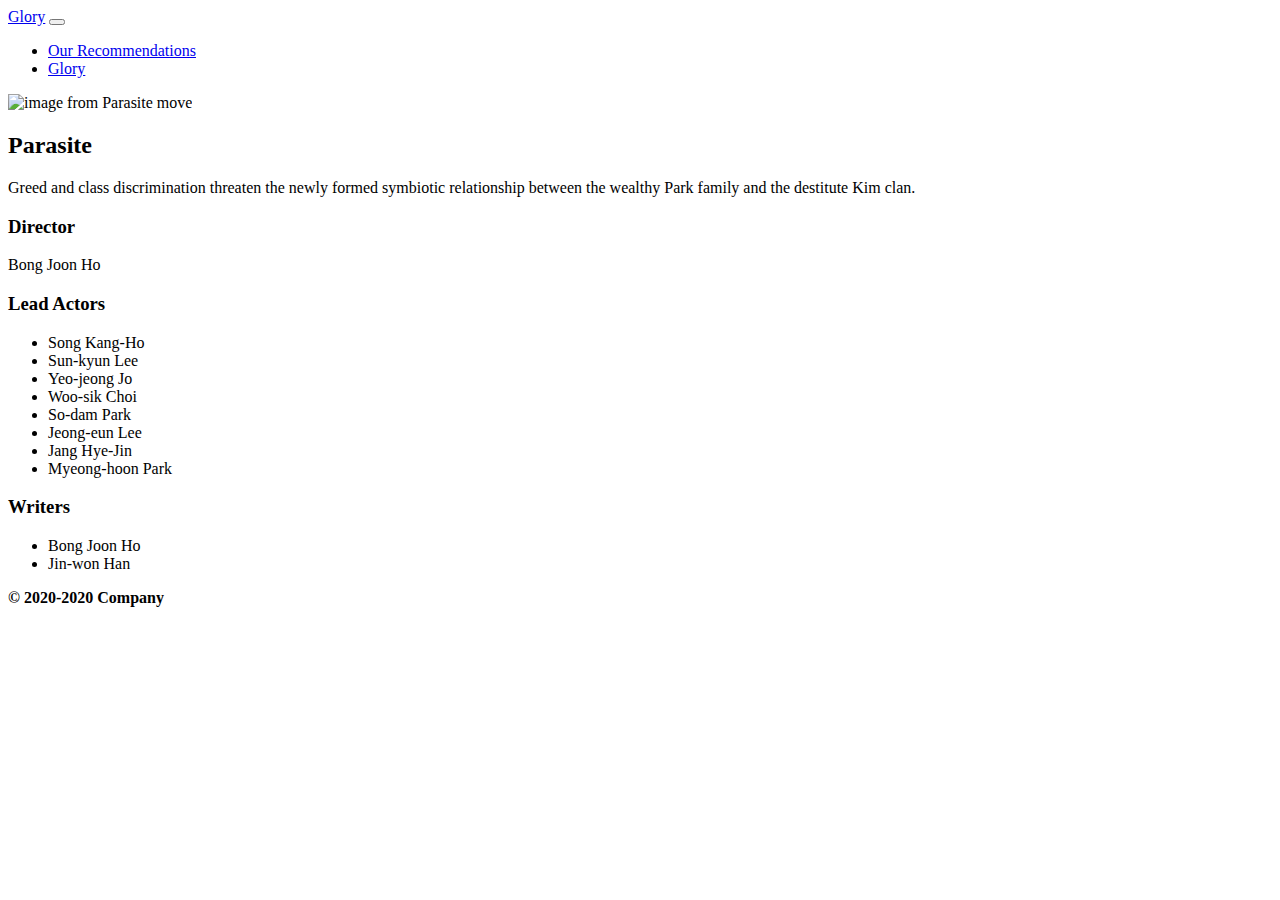
==== Parasite.html @ 565a31cd "Initial version" ====
<!DOCTYPE html>
<html lang="en">

<head>
  <meta charset="UTF-8" />
  <meta name="viewport" content="width=device-width, initial-scale=1.0" />
  <title>Parasite</title>
  <link rel="stylesheet" href="https://cdn.jsdelivr.net/npm/bootstrap@4.5.3/dist/css/bootstrap.min.css"
    integrity="sha384-TX8t27EcRE3e/ihU7zmQxVncDAy5uIKz4rEkgIXeMed4M0jlfIDPvg6uqKI2xXr2" crossorigin="anonymous" />
  <link rel="stylesheet" href="default.css" />
  <meta name="author" content="Edward Prado MEMBERS HERE" />
  <!-- Roboto Font -->
  <link rel="preconnect" href="https://fonts.gstatic.com" />
  <link href="https://fonts.googleapis.com/css2?family=Roboto:wght@400;700&display=swap" rel="stylesheet" />
</head>

<body>
  <nav class="navbar navbar-expand-lg">
    <a class="navbar-brand" href="Index.html">Glory</a>
    <button class="navbar-toggler" type="button" data-toggle="collapse" data-target="#navbarNav"
      aria-controls="navbarNav" aria-expanded="false" aria-label="Toggle navigation">
      <span class="navbar-toggler-icon"></span>
    </button>
    <div class="collapse navbar-collapse" id="navbarNav">
      <ul class="navbar-nav mr-auto">
        <li class="nav-item">
          <a class="nav-link" href="Recommendations.html">Our Recommendations</a>
        </li>
        <li class="nav-item">
          <a class="nav-link" href="Rankings.html">Glory</a>
        </li>
      </ul>
    </div>
  </nav>
  <section class="movie-image">
    <div class="move-image-inner">
      <img src="#" alt="image from Parasite move">
    </div>

  </section>
  <section class="movie-decription">
    <div class="move-decription-inner">
      <h2 class="movie-title">Parasite</h2>
      <p>
        Greed and class discrimination threaten the newly formed symbiotic relationship between the wealthy Park family
        and the destitute Kim clan.
      </p>
      <p class="heart-icon">
        <ion-icon name="heart-outline"></ion-icon>
      </p>
    </div>
  </section>

  <section class="movie-info">
    <div class="movie-info-inner">
      <div class="movie-director">
        <h3>Director</h3>
        <p>Bong Joon Ho</p>
      </div>
      <div class="movie-lead-actors">
        <h3>Lead Actors</h3>
        <ul>
          <li>Song Kang-Ho</li>
          <li>Sun-kyun Lee</li>
          <li>Yeo-jeong Jo</li>
          <li>Woo-sik Choi</li>
          <li>So-dam Park</li>
          <li>Jeong-eun Lee</li>
          <li>Jang Hye-Jin</li>
          <li> Myeong-hoon Park</li>
        </ul>
      </div>
      <div class="movie-writers">
        <h3>Writers</h3>
        <ul>
          <li>Bong Joon Ho</li>
          <li>Jin-won Han</li>
        </ul>
      </div>

    </div>
    </div>
  </section>
  <footer>
    <div id="mediaLinks">
      <a href="#" class="socialMedia">
        <ion-icon name="logo-twitter"></ion-icon>
      </a>
      <a href="#" class="socialMedia">
        <ion-icon name="logo-facebook"></ion-icon>
      </a>
    </div>
    <span><b>© 2020-2020 Company</b></span>
  </footer>
  <script src="https://code.jquery.com/jquery-3.5.1.slim.min.js"
    integrity="sha384-DfXdz2htPH0lsSSs5nCTpuj/zy4C+OGpamoFVy38MVBnE+IbbVYUew+OrCXaRkfj"
    crossorigin="anonymous"></script>
  <script src="https://cdn.jsdelivr.net/npm/bootstrap@4.5.3/dist/js/bootstrap.bundle.min.js"
    integrity="sha384-ho+j7jyWK8fNQe+A12Hb8AhRq26LrZ/JpcUGGOn+Y7RsweNrtN/tE3MoK7ZeZDyx"
    crossorigin="anonymous"></script>
  <script src="https://unpkg.com/ionicons@5.2.3/dist/ionicons.js"></script>
</body>

</html>
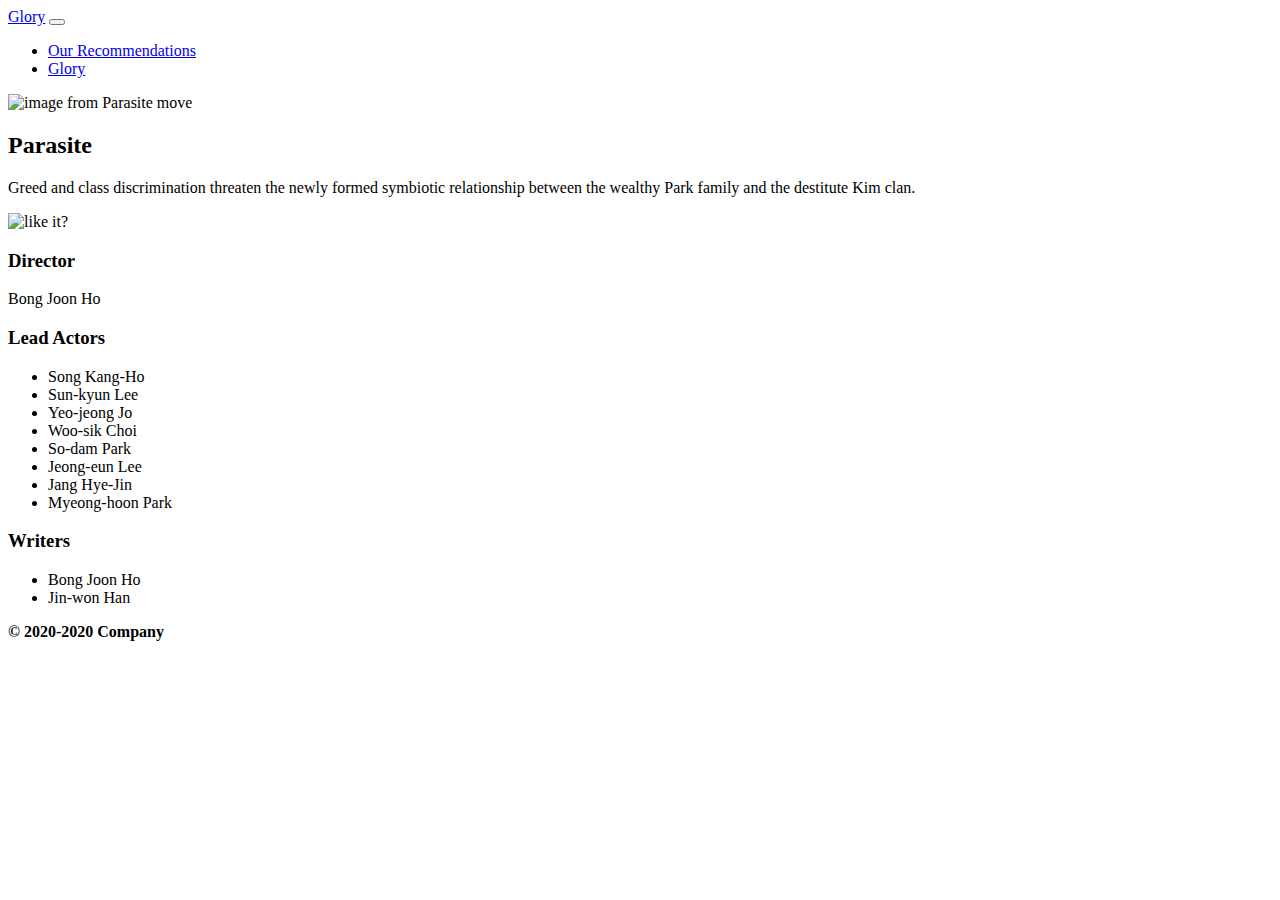
==== commit dd3b6d9c: "Comments" ====
--- a/Parasite.html
+++ b/Parasite.html
@@ -32,55 +32,50 @@
       </ul>
     </div>
   </nav>
-  <section class="movie-image">
-    <div class="move-image-inner">
+
+  <div class="container">
+    <section class="movie-decription">
       <img src="#" alt="image from Parasite move">
-    </div>
-
-  </section>
-  <section class="movie-decription">
-    <div class="move-decription-inner">
-      <h2 class="movie-title">Parasite</h2>
+      <h2 id="movieTitle" class="movie-title text-center">Parasite</h2>
       <p>
         Greed and class discrimination threaten the newly formed symbiotic relationship between the wealthy Park family
         and the destitute Kim clan.
       </p>
-      <p class="heart-icon">
-        <ion-icon name="heart-outline"></ion-icon>
+      <p class="heart-icon text-center">
+        <img id="heartToggleImg" src="Images/heart-outline.svg" height="25px" alt="like it?"
+          onclick="ToggleLiked(movieOnThePage);" />
       </p>
-    </div>
-  </section>
+    </section>
 
-  <section class="movie-info">
-    <div class="movie-info-inner">
-      <div class="movie-director">
-        <h3>Director</h3>
-        <p>Bong Joon Ho</p>
-      </div>
-      <div class="movie-lead-actors">
-        <h3>Lead Actors</h3>
-        <ul>
-          <li>Song Kang-Ho</li>
-          <li>Sun-kyun Lee</li>
-          <li>Yeo-jeong Jo</li>
-          <li>Woo-sik Choi</li>
-          <li>So-dam Park</li>
-          <li>Jeong-eun Lee</li>
-          <li>Jang Hye-Jin</li>
-          <li> Myeong-hoon Park</li>
-        </ul>
-      </div>
-      <div class="movie-writers">
-        <h3>Writers</h3>
-        <ul>
-          <li>Bong Joon Ho</li>
-          <li>Jin-won Han</li>
-        </ul>
+    <main class="movie-info">
+      <div class="row">
+        <div class="col-4">
+          <h3>Director</h3>
+          <p>Bong Joon Ho</p>
+        </div>
+        <div class="col-4">
+          <h3>Lead Actors</h3>
+          <ul>
+            <li>Song Kang-Ho</li>
+            <li>Sun-kyun Lee</li>
+            <li>Yeo-jeong Jo</li>
+            <li>Woo-sik Choi</li>
+            <li>So-dam Park</li>
+            <li>Jeong-eun Lee</li>
+            <li>Jang Hye-Jin</li>
+            <li> Myeong-hoon Park</li>
+          </ul>
+        </div>
+        <div class="col-4">
+          <h3>Writers</h3>
+          <ul>
+            <li>Bong Joon Ho</li>
+            <li>Jin-won Han</li>
+        </div>
       </div>
 
-    </div>
-    </div>
-  </section>
+    </main>
+  </div>
   <footer>
     <div id="mediaLinks">
       <a href="#" class="socialMedia">
@@ -99,6 +94,13 @@
     integrity="sha384-ho+j7jyWK8fNQe+A12Hb8AhRq26LrZ/JpcUGGOn+Y7RsweNrtN/tE3MoK7ZeZDyx"
     crossorigin="anonymous"></script>
   <script src="https://unpkg.com/ionicons@5.2.3/dist/ionicons.js"></script>
+
+  <!-- script containing the logic for toggling/saving the Like flag for a given movie -->
+  <!-- movie title is detected from the element with id="movieTitle" -->
+  <!-- the script link is intentionally placed in the footer, as during the page load time it restores previous settings -->
+  <!-- and assumes the element to reflect the like flag is already loaded -->
+  <script src="likes.js"></script>
+
 </body>
 
 </html>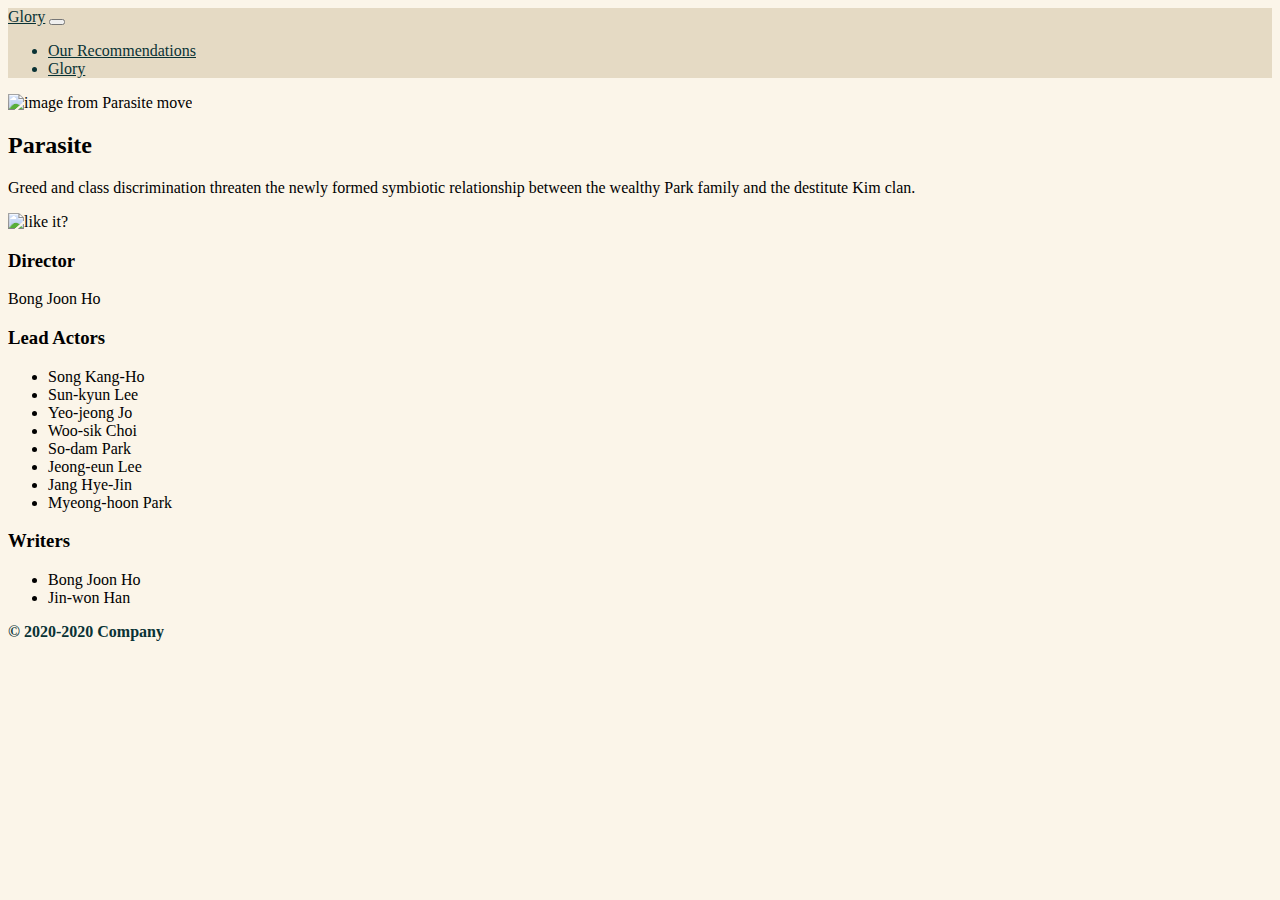
==== commit 136c25c9: "Targeted more elements" ====
--- a/Parasite.html
+++ b/Parasite.html
@@ -100,7 +100,7 @@
   <!-- the script link is intentionally placed in the footer, as during the page load time it restores previous settings -->
   <!-- and assumes the element to reflect the like flag is already loaded -->
   <script src="likes.js"></script>
-
+  <script src="theme.js"></script>
 </body>
 
 </html>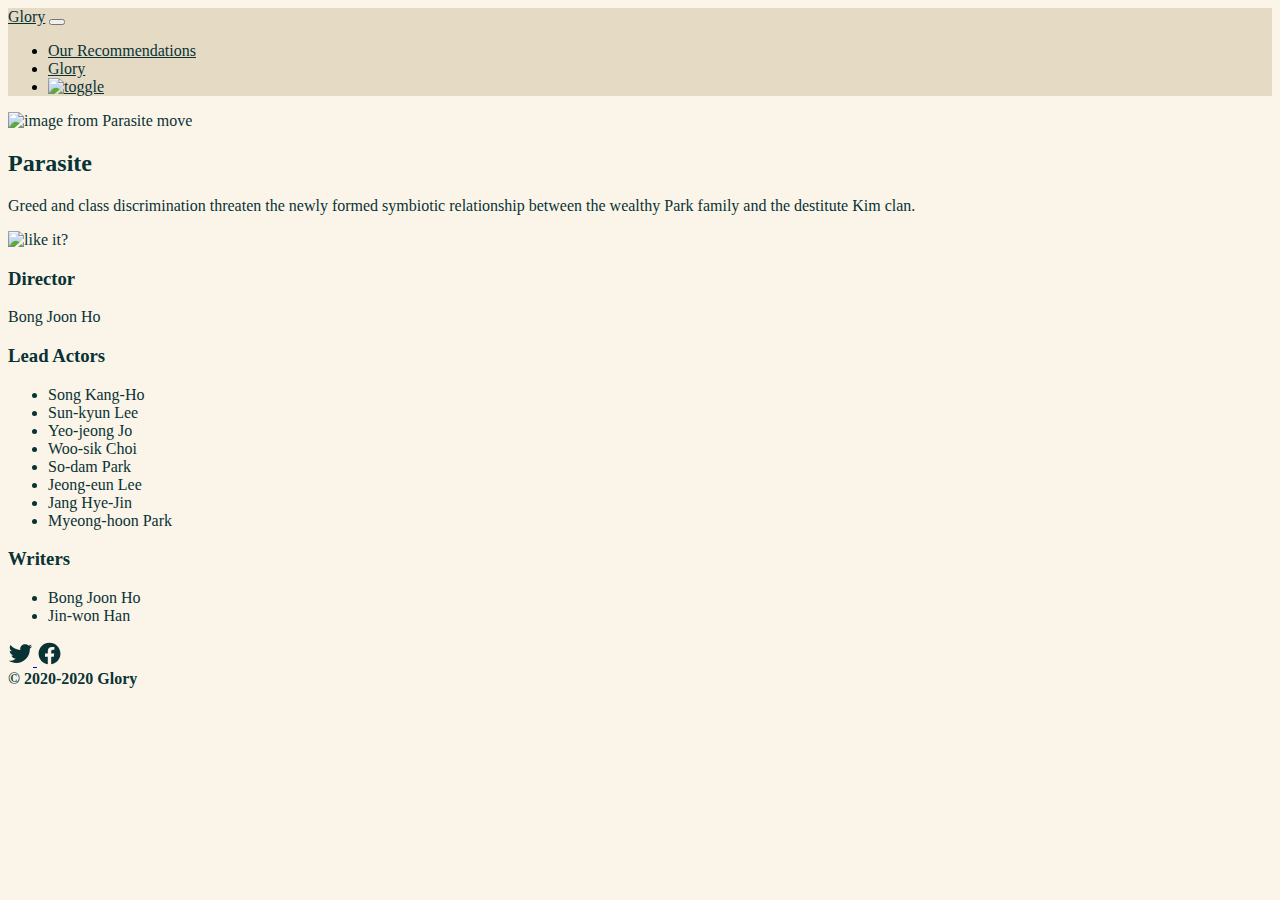
==== commit 17f78704: "Change day/light for more elements" ====
--- a/Parasite.html
+++ b/Parasite.html
@@ -28,6 +28,10 @@
         </li>
         <li class="nav-item">
           <a class="nav-link" href="Rankings.html">Glory</a>
+        </li>
+        <li class="nav-item">
+          <a class="nav-link" href="#" onclick="ToggleDayNight();"> <img id="themeToggleImg" src="Images/bulb.svg"
+              height="25px" alt="toggle" /></a>
         </li>
       </ul>
     </div>
@@ -79,13 +83,13 @@
   <footer>
     <div id="mediaLinks">
       <a href="#" class="socialMedia">
-        <ion-icon name="logo-twitter"></ion-icon>
+        <img id="twitter-logo" src="Images/logo-twitter-black.svg" height="25px" alt="twitter" />
       </a>
       <a href="#" class="socialMedia">
-        <ion-icon name="logo-facebook"></ion-icon>
+        <img id="fb-logo" src="Images/logo-facebook-black.svg" height="25px" alt="facebook" />
       </a>
     </div>
-    <span><b>© 2020-2020 Company</b></span>
+    <span class="footer-text"><b>© 2020-2020 Glory</b></span>
   </footer>
   <script src="https://code.jquery.com/jquery-3.5.1.slim.min.js"
     integrity="sha384-DfXdz2htPH0lsSSs5nCTpuj/zy4C+OGpamoFVy38MVBnE+IbbVYUew+OrCXaRkfj"
@@ -100,7 +104,12 @@
   <!-- the script link is intentionally placed in the footer, as during the page load time it restores previous settings -->
   <!-- and assumes the element to reflect the like flag is already loaded -->
   <script src="likes.js"></script>
-  <script src="theme.js"></script>
+
+  <!-- script containing the logic for toggling/saving the Day/Night theme setting -->
+  <!-- intentionally placed in the footer, as during the load time it restores previous settings -->
+  <!-- and assumes the elementes to apply the theme to are already loaded -->
+  <script src="theme.js"> </script>
+
 </body>
 
 </html>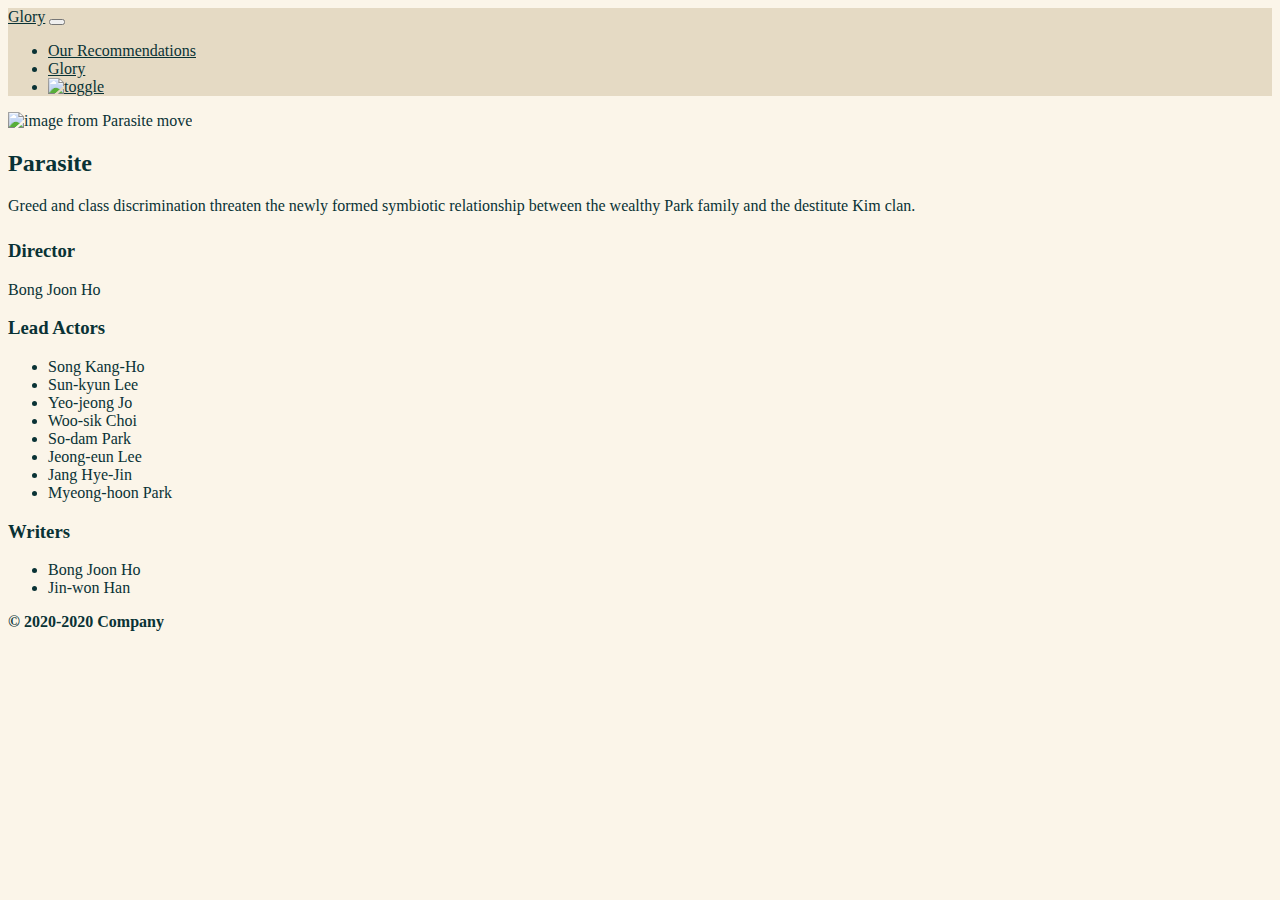
==== commit 4d4944c1: "Merge pull request #3 from NataliaGontcharova/dn_likes" ====
--- a/Parasite.html
+++ b/Parasite.html
@@ -38,16 +38,14 @@
   </nav>
 
   <div class="container">
-    <section class="movie-decription">
+    <section class="movie-description">
       <img src="#" alt="image from Parasite move">
       <h2 id="movieTitle" class="movie-title text-center">Parasite</h2>
       <p>
         Greed and class discrimination threaten the newly formed symbiotic relationship between the wealthy Park family
         and the destitute Kim clan.
       </p>
-      <p class="heart-icon text-center">
-        <img id="heartToggleImg" src="Images/heart-outline.svg" height="25px" alt="like it?"
-          onclick="ToggleLiked(movieOnThePage);" />
+      <p class="heart-icon text-center" style="font-size:25px" onclick="ToggleLiked(movieOnThePage);">
       </p>
     </section>
 
@@ -83,13 +81,13 @@
   <footer>
     <div id="mediaLinks">
       <a href="#" class="socialMedia">
-        <img id="twitter-logo" src="Images/logo-twitter-black.svg" height="25px" alt="twitter" />
+        <ion-icon name="logo-twitter"></ion-icon>
       </a>
       <a href="#" class="socialMedia">
-        <img id="fb-logo" src="Images/logo-facebook-black.svg" height="25px" alt="facebook" />
+        <ion-icon name="logo-facebook"></ion-icon>
       </a>
     </div>
-    <span class="footer-text"><b>© 2020-2020 Glory</b></span>
+    <span><b>© 2020-2020 Company</b></span>
   </footer>
   <script src="https://code.jquery.com/jquery-3.5.1.slim.min.js"
     integrity="sha384-DfXdz2htPH0lsSSs5nCTpuj/zy4C+OGpamoFVy38MVBnE+IbbVYUew+OrCXaRkfj"
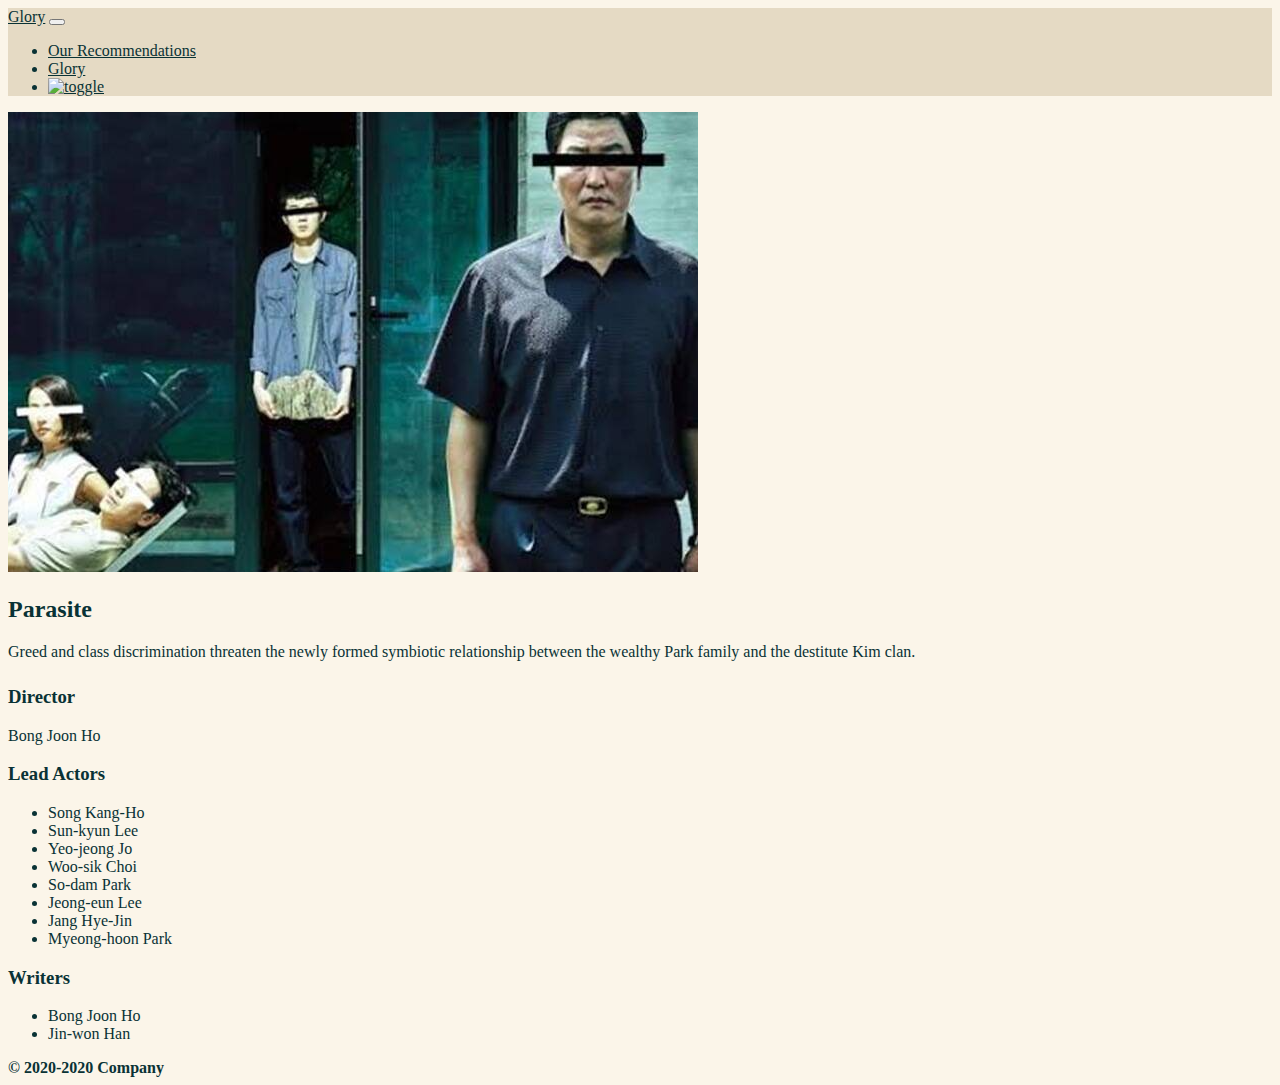
==== commit db995db8: "Integrate w Recommendation changes. Pictures in all movies" ====
--- a/Parasite.html
+++ b/Parasite.html
@@ -39,7 +39,7 @@
 
   <div class="container">
     <section class="movie-description">
-      <img src="#" alt="image from Parasite move">
+      <img src="/Images/Movie_Parasite.png" alt="image from Parasite move" class="movie-header-img">
       <h2 id="movieTitle" class="movie-title text-center">Parasite</h2>
       <p>
         Greed and class discrimination threaten the newly formed symbiotic relationship between the wealthy Park family
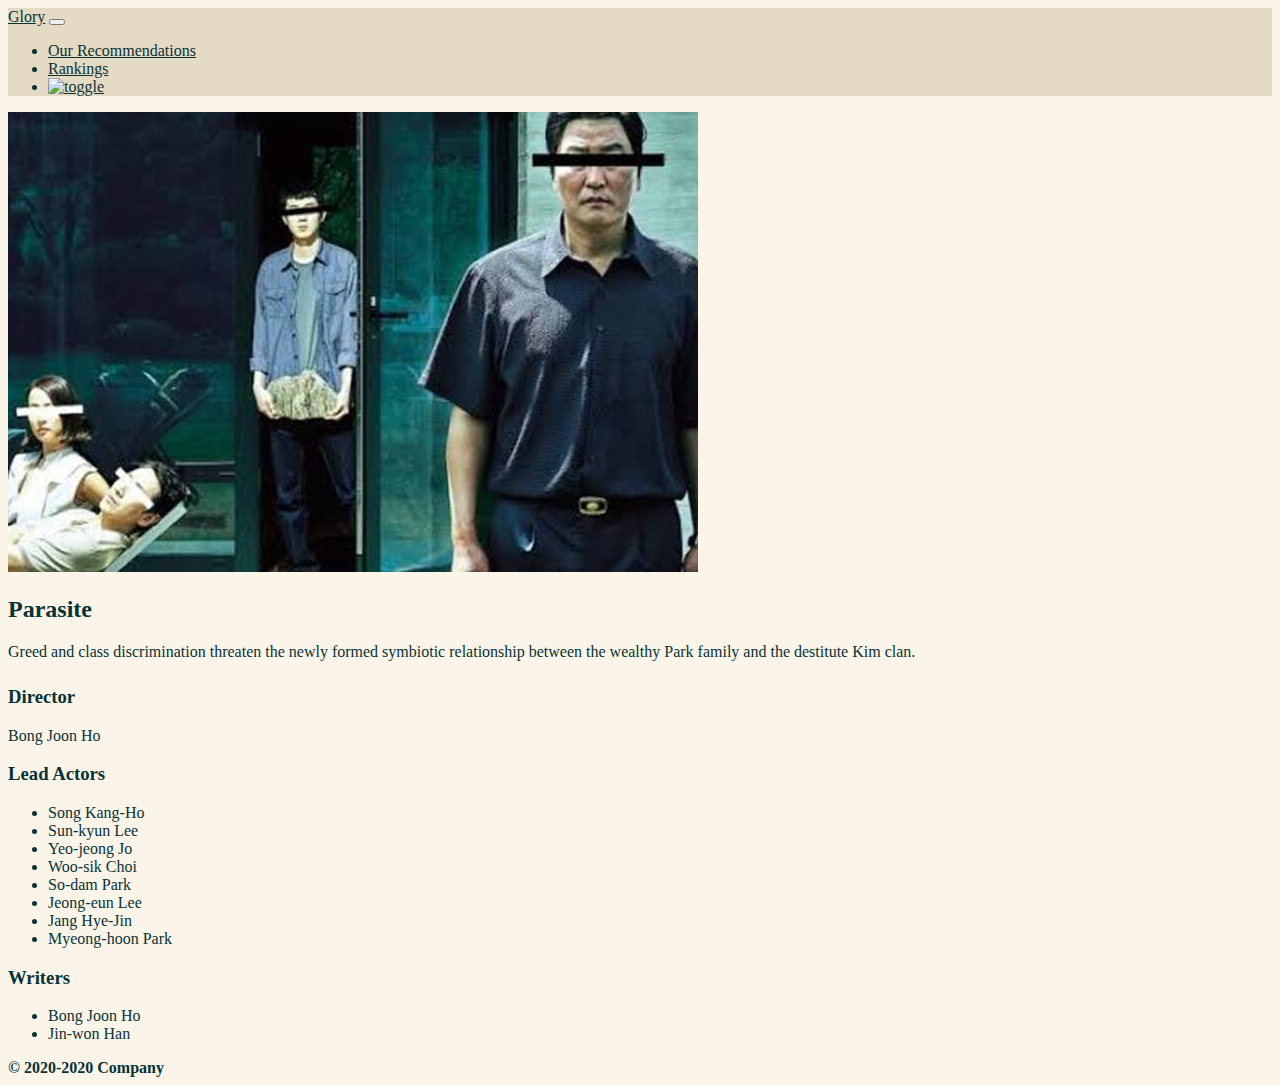
==== commit d2e6c351: "Changed stylings and made responsive" ====
--- a/Parasite.html
+++ b/Parasite.html
@@ -27,7 +27,7 @@
           <a class="nav-link" href="Recommendations.html">Our Recommendations</a>
         </li>
         <li class="nav-item">
-          <a class="nav-link" href="Rankings.html">Glory</a>
+          <a class="nav-link" href="Rankings.html">Rankings</a>
         </li>
         <li class="nav-item">
           <a class="nav-link" href="#" onclick="ToggleDayNight();"> <img id="themeToggleImg" src="Images/bulb.svg"
@@ -51,11 +51,11 @@
 
     <main class="movie-info">
       <div class="row">
-        <div class="col-4">
+        <div class="director col-sm">
           <h3>Director</h3>
           <p>Bong Joon Ho</p>
         </div>
-        <div class="col-4">
+        <div class="actors col-sm">
           <h3>Lead Actors</h3>
           <ul>
             <li>Song Kang-Ho</li>
@@ -68,7 +68,7 @@
             <li> Myeong-hoon Park</li>
           </ul>
         </div>
-        <div class="col-4">
+        <div class="writers col-sm">
           <h3>Writers</h3>
           <ul>
             <li>Bong Joon Ho</li>
